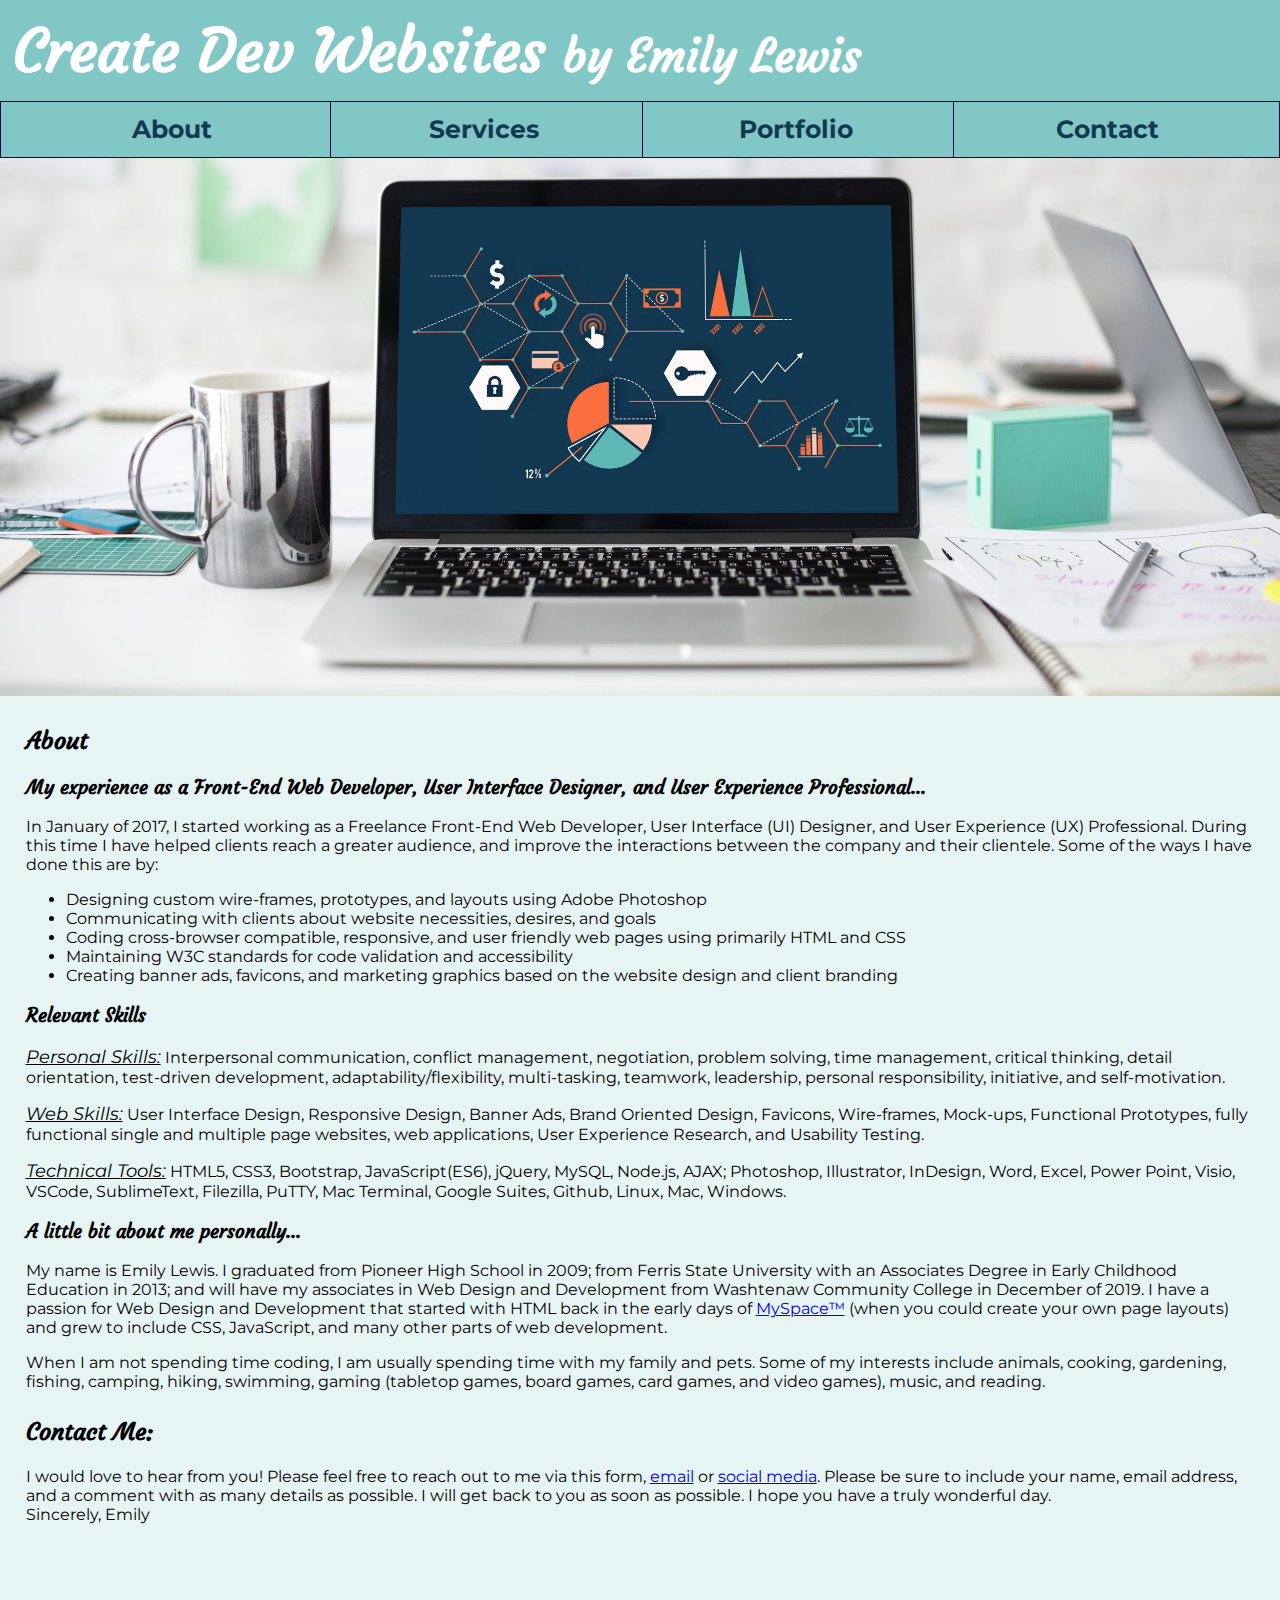
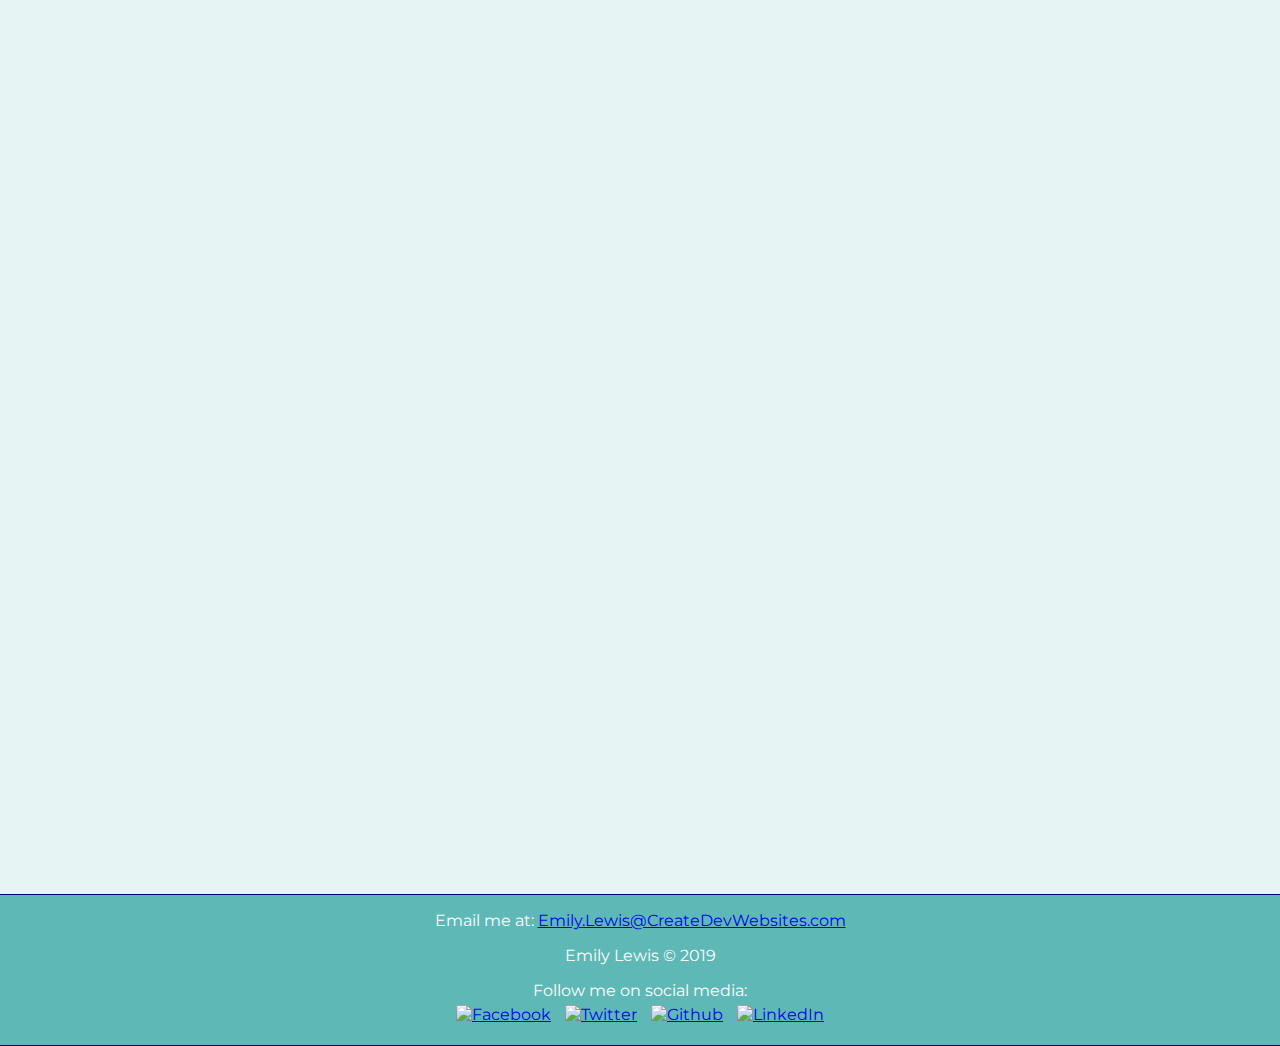
==== about.html @ 8d2e715a "Add files via upload" ====
<!DOCTYPE html>
<html lang=en>
  <head>
    <title>CreateDevWebsites by Emily Lewis</title>
	  <meta charset="UTF-8">
      <meta http-equiv="x-ua-compatible" content="ie=edge">
      <!--below is a script which allows IE 8 to understand HTML 5 elements.-->
						<!--[if lt IE 9]>
							<script>
								var elementsArray = ['abbr', 'article', 'aside', 'audio', 'bdi', 'canvas', 'data', 'datalist', 'details', 'figcaption', 'figure', 'footer', 'header', 'main', 'mark', 'meter', 'nav', 'output', 'progress', 'section', 'summary', 'template', 'time', 'video'];
								var len = elementsArray.length;
								for(i = 0; i < len; i++){
								document.createElement(elementsArray[i]);
							}
							</script>
						<![endif]-->
	  <meta name="description" content="CreateDevWebsites is by Emily Lewis, freelance web designer and front end web developer.">
	  <meta name="keywords" content="HTML, CSS, JAVASCRIPT, JQUERY, front-end development, web development, web developer, web programmer, JS">
	  <meta name="author" content="Emily Lewis">
	  <meta name="viewport" content="width=device-width, initial-scale=1.0">
	  <link href="https://fonts.googleapis.com/css?family=Clicker+Script|Cookie|Great+Vibes|Italianno|Tangerine|Acme" rel="stylesheet">
      <link href="https://fonts.googleapis.com/css?family=Courgette|Crimson+Pro|Lato|Merienda+One|Montserrat|Rock+Salt&display=swap" rel="stylesheet">
      <link rel="stylesheet" href="css/main.css">
  </head>
  <body>
  	<div id="wrapper">
                <header>
                    <div id="titleInHeader">
                        <h1>Create Dev Websites <span>by Emily Lewis</span></h1>
                    </div>
                </header> <!--end of header-->
                <div id="nav">
                    <nav>
                        <ul>
                            <a href="about.html"><li>About</li></a>
                            <a href="services.html"><li>Services</li></a>
                            <a href="portfolio.html"><li>Portfolio</li></a>
                            <a href="contact.html"><li>Contact</li></a>
                        </ul>
                    </nav>
                </div>
		  	<main>
                <img id="mainPhoto" src = "images/mainPhoto2.jpg">
                <div id="about" class="pageSection">
                    <h2>About</h2>
                        <h3>My experience as a Front-End Web Developer, User Interface Designer, and User Experience Professional...</h3>
                            <p>In January of 2017, I started working as a Freelance Front-End Web Developer, User Interface (UI) Designer, and User Experience (UX) Professional. During this time I have helped clients reach a greater audience, and improve the interactions between the company and their clientele. Some of the ways I have done this are by:</p>
                                <ul class="freelanceList">
                                    <li>Designing custom wire-frames, prototypes, and layouts using Adobe Photoshop</li>
                                    <li>Communicating with clients about website necessities, desires, and goals</li>
                                    <li>Coding cross-browser compatible, responsive, and user friendly web pages using primarily HTML and CSS</li>
                                    <li>Maintaining W3C standards for code validation and accessibility</li>
                                    <li>Creating banner ads, favicons, and marketing graphics based on the website design and client branding</li>
                                </ul>
                        <h3>Relevant Skills</h3>
                            <p><span class="skills">Personal Skills:</span> Interpersonal communication, conflict management, negotiation, problem solving, time management, critical thinking, detail orientation, test-driven development, adaptability/flexibility, multi-tasking, teamwork, leadership, personal responsibility, initiative, and self-motivation.</p>
                            <p><span class="skills">Web Skills:</span> User Interface Design, Responsive Design, Banner Ads, Brand Oriented Design, Favicons, Wire-frames, Mock-ups, Functional Prototypes, fully functional single and multiple page websites, web applications, User Experience Research, and Usability Testing. </p>
                            <p><span class="skills">Technical Tools:</span> HTML5, CSS3, Bootstrap, JavaScript(ES6), jQuery, MySQL, Node.js, AJAX; Photoshop, Illustrator, InDesign, Word, Excel, Power Point, Visio, VSCode, SublimeText, Filezilla, PuTTY, Mac Terminal, Google Suites, Github, Linux, Mac, Windows.</p>
                        <h3>A little bit about me personally...</h3>
                            <p>My name is Emily Lewis. I graduated from Pioneer High School in 2009; from Ferris State University with an Associates Degree in Early Childhood Education in 2013; and will have my associates in Web Design and Development from Washtenaw Community College in December of 2019. I have a passion for Web Design and Development that started with HTML back in the early days of <a href="https://www.myspace.com" target="_blank">MySpace&trade;</a> (when you could create your own page layouts) and grew to include CSS, JavaScript, and many other parts of web development.</p>
                            <p>When I am not spending time coding, I am usually spending time with my family and pets. Some of my interests include animals, cooking, gardening, fishing, camping, hiking, swimming, gaming (tabletop games, board games, card games, and video games), music, and reading.</p>
                </div>
                <div id="contact" class="pageSection">
                        <h2> Contact Me: </h2>
                            <p>I would love to hear from you! Please feel free to reach out to me via this form, <a target="_blank" href="mailto:Emily.Lewis@createdevwebsites.com">email</a> or <a href="#social">social media</a>. Please be sure to include your name, email address, and a comment with as many details as possible. I will get back to you as soon as possible. I hope you have a truly wonderful day.<span class="signature">Sincerely, Emily</span></p>
                            <iframe id="form" src="https://docs.google.com/forms/d/e/1FAIpQLSd2Yf6Y2s0QKAcuM7BjTx9FKYDoktzOFuWDF4sEt_qnx843DQ/viewform?embedded=true" frameborder="0" marginheight="0" marginwidth="0">Loading…</iframe>
                </div>
		  	</main><!--end of main-->
		<footer>
			<p id="email">Email me at: <a target="_blank" href="mailto:Emily.Lewis@createdevwebsites.com">Emily.Lewis@CreateDevWebsites.com</a></p>
			<p id="copyright">Emily Lewis &copy; 2019</p>
			<p id="social">Follow me on social media: <span class="socMedia"><a target="_blank" href="https://www.facebook.com/CreateDevWebsites/" class="facebook"><img src="images/fSocialIcons/f-ogo_RGB_HEX-35.png" width="55px" height="auto" alt="Facebook"></a> <a target="_blank" href="https://www.twitter.com/CreateDevWeb" class="twitter"><img src="images/fSocialIcons/Twitter_Social_Icon_Rounded_Square_Color_35.png" width="55px" height="auto"  alt="Twitter"></a> <a target="_blank" href="https://www.github.com/Emily-Armstrong-Lewis" class="github"><img src="images/fSocialIcons/GitHub-Mark-35px.png" width="55px" height="auto"  alt="Github"></a> <a target="_blank" href="https://www.linkedin.com/in/emily-armstrong-lewis" class="linkedIn"><img src="images/fSocialIcons/In-2C-34px-TM.png" width="75px" height="auto" alt="LinkedIn"></a></span></p>
		</footer><!--end of footer-->
    </div><!--end of wrapper-->
    <!--JS is here-->
    <script src="js/main.js"></script>
  </body>
</html>
---- css/main.css ----
/*General*/
@media screen{
	body{
		margin:0px;
		padding: 0px;
        background-color:#e6f4f4;
        font-family: 'Montserrat', 'Lato', sans-serif;
    }
	#wrapper{
		margin:0 auto;
        padding:0;
        width: 100%;
        max-width: 2500px;
    }
    h1, h1 span, h2, h3, h4{
        font-family: 'Courgette', 'Rock Salt', 'Merienda One', cursive;
    }
	
	article, aside, figure, footer, header, main, menu, nav, section {display: block;}
	
	header{
		background-color:  rgba(94, 184, 182, .75);
        color: #fff;
        position: relative;
		width: 100%;
    }
    
    header h1{
		font-size: 60px;
		padding: 1%;
		margin: 0;
		height: auto;
    }
    header h1 span{
        font-size: 45px;
	}

	#nav{
		border: 1px solid #000059;
	}
	
	nav{
		background-color:  rgba(94, 184, 182, .75);
		width: 100%;
	}

	main{
		margin:0 auto;
	}

	footer{
		background-color: rgb(94, 184, 182);
		color: #fff;
		margin: 0;
		border-top: 1px solid #000059;
		border-bottom: 1px solid #000059;
		text-align: center;
	}
	footer p span{
		display: block;
	}
	.photoText{
		display: none;
	}
	.pageSection{
		margin: 2%;
	}

/* Home */
	#home{
        margin: 0 auto;
        width:100%;
    }
    
    #mainPhoto{
		width: 100%;
		height: auto;
		margin: 0;
    }

/* About */
	#about{

	}

	.skills{
		font-style: italic;
		font-size: 18px;
		text-decoration: underline;
	}

/* Contact */
	#contact{

	}
	#contact span{
		display: block;
	}

/* Nav */
	#nav{
        text-align: center;
        
	}
	nav ul{
		padding: 0;
		margin: 0;
	}
	#nav ul li{
		list-style: none;
	}
	#nav ul a{
		text-decoration: none;
		color: #133852;
        font-weight: bold;
        font-size: 25px;
	}

/* Portfolio */
	#portfolio{
	}

	#latestProject{
		background-color: #000;
	}

	#olderProjects{
	}

	.portfolioImages{
		text-align: end;
	}

	.portfolioRow{
	}

	.projLink{
		margin: 1px;
	}
/*contact*/
	#form{
		width: 100%;
		height: 925px;
	}
/* footer*/
	.socMedia a img{
		padding: 5px;
	}
}

/* Desktop */
@media screen and (min-width: 1400px) {
	nav ul a{
		display: inline-block;
		width: 24%;
		padding: 1% 0;
		margin: 0px;
	}
	nav ul a:nth-child(1n+2){
		border-left: 1px solid #000059;
	}
}

/* Tablet-Landscape */
@media screen and (min-width: 992px) and (max-width: 1399px){
	nav ul a{
		display: inline-block;
		width: 24%;
		padding: 1% 0;
		margin: 0px;
	}
	nav ul a:nth-child(1n+2){
		border-left: 1px solid #000059;
	}
}

/* Tablet-Portrait */
@media screen and (min-width: 768px) and (max-width: 991px){
	header h1 span{
		display: block;
	}
	nav ul a{
		display: block;
		padding: 3% 10%;
	}
	nav ul a:nth-child(1n+2){
		border-top: 1px solid #000059;
	}
}

/* Phone-Landscape */
@media screen and (min-width: 566px) and (max-width: 767px){
	header h1 span{
		display: block;
	}
	nav ul a{
		display: block;
		padding: 3% 10%;
	} 
	nav ul a:nth-child(1n+2){
		border-top: 1px solid #000059;
	}
}

/* Phone- Portrait */
@media screen and (max-width: 565px){
	header h1 span{
		display: block;
	}
	nav ul a{
		display: block;
		padding: 3% 10%;
	}

	nav ul a:nth-child(1n+2){
		border-top: 1px solid #000059;
	}
}
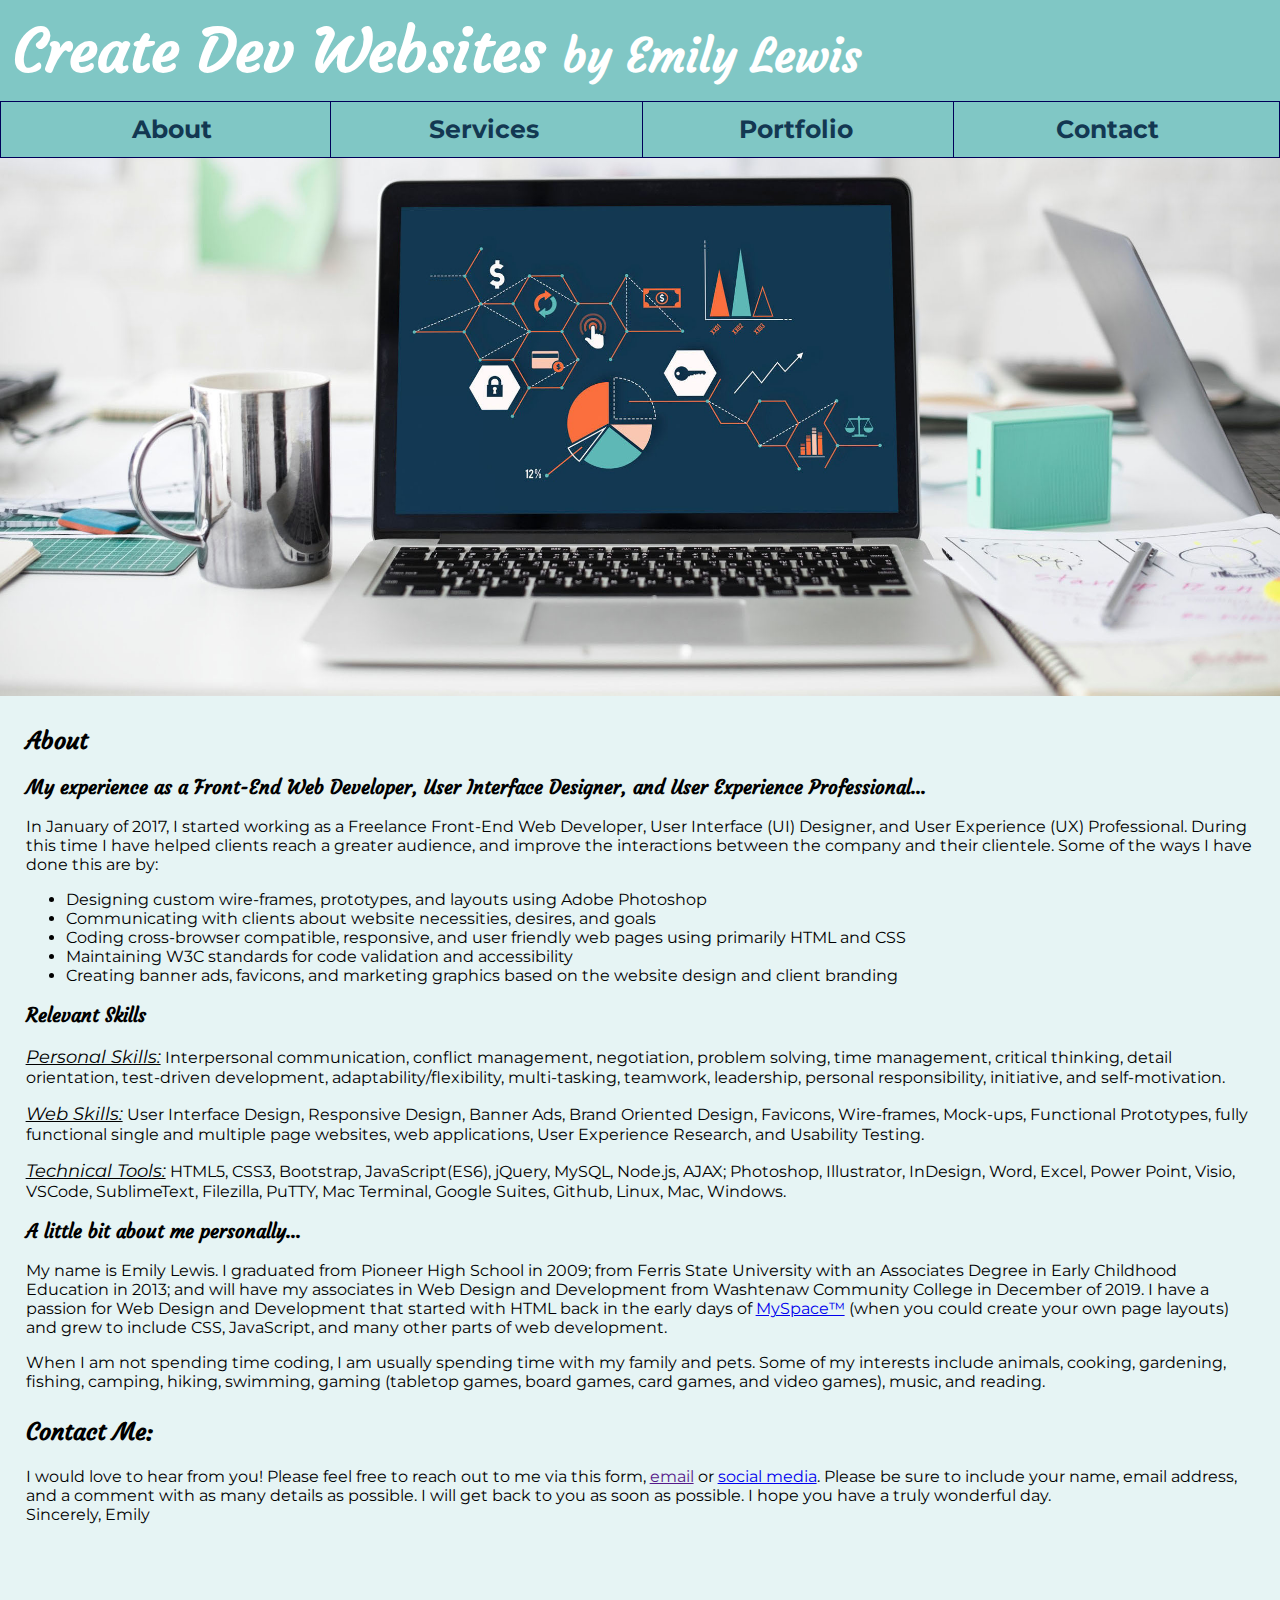
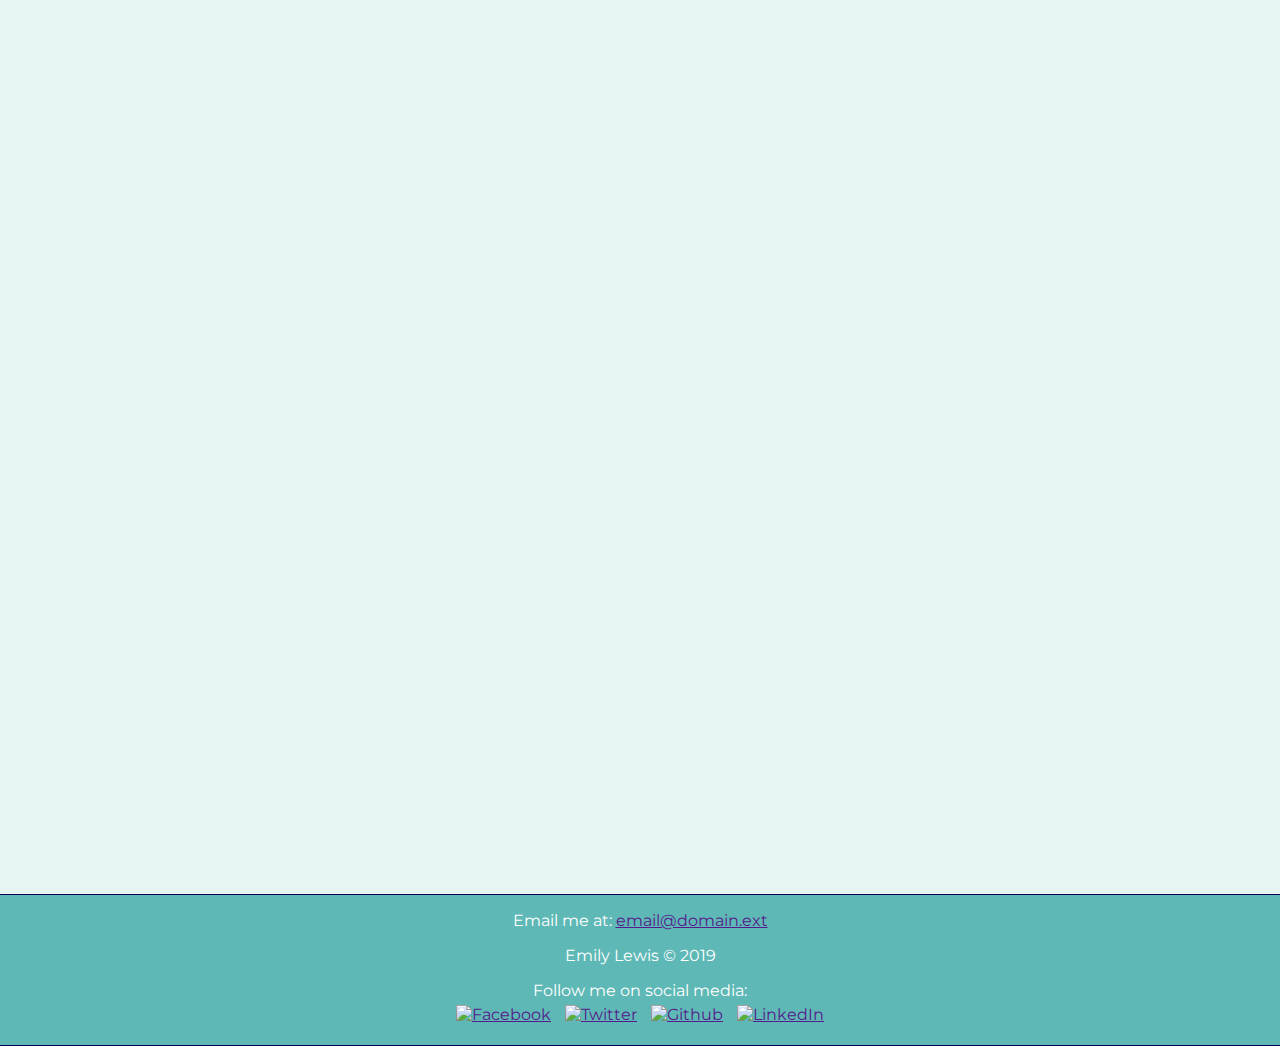
==== commit ad327651: "Add files via upload" ====
--- a/about.html
+++ b/about.html
@@ -62,14 +62,14 @@
                 </div>
                 <div id="contact" class="pageSection">
                         <h2> Contact Me: </h2>
-                            <p>I would love to hear from you! Please feel free to reach out to me via this form, <a target="_blank" href="mailto:Emily.Lewis@createdevwebsites.com">email</a> or <a href="#social">social media</a>. Please be sure to include your name, email address, and a comment with as many details as possible. I will get back to you as soon as possible. I hope you have a truly wonderful day.<span class="signature">Sincerely, Emily</span></p>
-                            <iframe id="form" src="https://docs.google.com/forms/d/e/1FAIpQLSd2Yf6Y2s0QKAcuM7BjTx9FKYDoktzOFuWDF4sEt_qnx843DQ/viewform?embedded=true" frameborder="0" marginheight="0" marginwidth="0">Loading…</iframe>
+                            <p>I would love to hear from you! Please feel free to reach out to me via this form, <a target="_blank" href="">email</a> or <a href="#social">social media</a>. Please be sure to include your name, email address, and a comment with as many details as possible. I will get back to you as soon as possible. I hope you have a truly wonderful day.<span class="signature">Sincerely, Emily</span></p>
+                            <iframe id="form" src="" frameborder="0" marginheight="0" marginwidth="0">Loading…</iframe>
                 </div>
 		  	</main><!--end of main-->
 		<footer>
-			<p id="email">Email me at: <a target="_blank" href="mailto:Emily.Lewis@createdevwebsites.com">Emily.Lewis@CreateDevWebsites.com</a></p>
+			<p id="email">Email me at: <a target="_blank" href="">email@domain.ext</a></p>
 			<p id="copyright">Emily Lewis &copy; 2019</p>
-			<p id="social">Follow me on social media: <span class="socMedia"><a target="_blank" href="https://www.facebook.com/CreateDevWebsites/" class="facebook"><img src="images/fSocialIcons/f-ogo_RGB_HEX-35.png" width="55px" height="auto" alt="Facebook"></a> <a target="_blank" href="https://www.twitter.com/CreateDevWeb" class="twitter"><img src="images/fSocialIcons/Twitter_Social_Icon_Rounded_Square_Color_35.png" width="55px" height="auto"  alt="Twitter"></a> <a target="_blank" href="https://www.github.com/Emily-Armstrong-Lewis" class="github"><img src="images/fSocialIcons/GitHub-Mark-35px.png" width="55px" height="auto"  alt="Github"></a> <a target="_blank" href="https://www.linkedin.com/in/emily-armstrong-lewis" class="linkedIn"><img src="images/fSocialIcons/In-2C-34px-TM.png" width="75px" height="auto" alt="LinkedIn"></a></span></p>
+			<p id="social">Follow me on social media: <span class="socMedia"><a target="_blank" href="" class="facebook"><img src="images/fSocialIcons/f-ogo_RGB_HEX-35.png" width="55px" height="auto" alt="Facebook"></a> <a target="_blank" href="" class="twitter"><img src="images/fSocialIcons/Twitter_Social_Icon_Rounded_Square_Color_35.png" width="55px" height="auto"  alt="Twitter"></a> <a target="_blank" href="" class="github"><img src="images/fSocialIcons/GitHub-Mark-35px.png" width="55px" height="auto"  alt="Github"></a> <a target="_blank" href="" class="linkedIn"><img src="images/fSocialIcons/In-2C-34px-TM.png" width="75px" height="auto" alt="LinkedIn"></a></span></p>
 		</footer><!--end of footer-->
     </div><!--end of wrapper-->
     <!--JS is here-->
